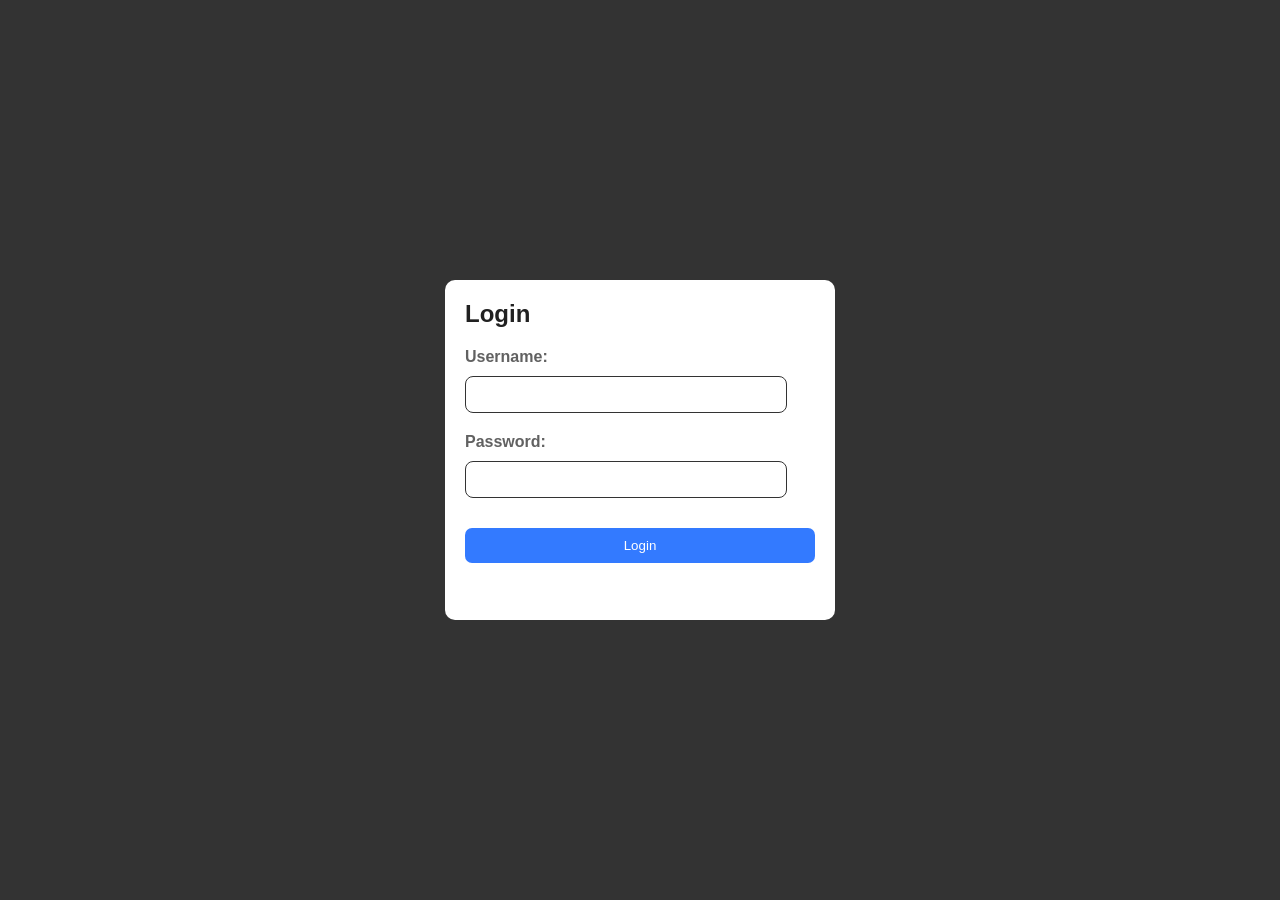
==== login.html @ f1ad9a21 "Login page and Registration page added with layout" ====
<!DOCTYPE html>
<html lang="en">

<head>
    <meta charset="UTF-8">
    <meta name="viewport" content="width=device-width, initial-scale=1.0">
    <title>Login to Pixlify</title>
    <link rel="stylesheet" href="style.css">
</head>

<body>

    <div class="auth-wrapper">

        <div class="login-Container">

            <form class="auth">

                <h2>Login</h2>
                <div>
                <p>Username:</p>
                <input type="text">
                </div>
                <div class="Password-box">
                <p>Password:</p>
                <input type="password">
                    </div>

                <button>Login</button>
            </form>

        </div>

    </div>


    <script src="script.js"></script>
</body>

</html>
---- style.css ----
* {

    margin: 0;
    padding: 0;
    font-family: 'Segoe UI', Tahoma, Geneva, Verdana, sans-serif;
}

body {

    background: #333;
}

.container {

    display: grid;
    grid-template-columns: 1fr 8fr;
    grid-template-rows: 80px 1fr;
    grid-template-areas: "nav nav"
        "sidebar dashboard";
    gap: 2px;
    width: 100%;
    height: 100vh;
}


.navbar {
    color: #fff;
    background: #212121;
    grid-area: nav;
    padding: 10px;
    display: flex;
    justify-content: space-between;
    align-items: center;

}

.sidebar {
    color: #fff;
    background: #212121;
    grid-area: sidebar;
    padding: 10px;
    display: flex;
    flex-direction: column;
    align-items: center;
    gap: 20px;
    padding-top: 10px;
}



.dashboard {
    color: #fff;
    background: #212121;
    grid-area: dashboard;
    padding: 10px;
}

.searchBox {

    display: flex;
    justify-content: center;
    align-items: center;
    flex: 1;
    gap: 10px;
    flex: 1;
}

.searchBox input {

    padding: 10px;
    border-radius: 20px;
    flex: 1;
    max-width: 350px;
    outline: none;
    border: none;
}

.searchBox button {

    padding: 10px;
    border-radius: 20px;
    cursor: pointer;
    outline: none;
    border: none;

}

.btn {

    padding: 8px 13px;
    border-radius: 25px;
    cursor: pointer;
    background-color: #fff;
    text-decoration: none;
    color: #333;
    display: inline-block;
}

.set {

    margin-top: auto;
    background: none;
    color: #fff;
    outline: none;
    border: none;
    cursor: pointer;
    display: flex;
    flex-direction: column;
    align-items: center;
}

.side-item {

    background: none;
    color: #fff;
    outline: none;
    border: none;
    cursor: pointer;
    display: flex;
    flex-direction: column;
    align-items: center;
}


.auth-wrapper {


    display: flex;
    justify-content: center;
    align-items: center;
    height: 100vh;
}

.login-Container {

    background: #fff;
    color: #212121;
    width: 100%;
    max-width: 350px;
    height: 100%;
    max-height: 300px;
    padding: 20px;
    border-radius: 10px;
}


.auth {

    display: flex;
    flex-direction: column;
    gap: 20px;

}

.auth p {
    font-weight: bold;
    color: #333333c5;
}

.auth input {

    border-radius: 8px;
    padding: 10px;
    margin-top: 10px;
    width: 100%;
    max-width: 300px;
    border: 1px solid #333;
}

.auth button {

    border-radius: 7px;
    padding: 10px;
    margin-top: 10px;
    color: #fff;
    background-color: rgba(0, 89, 255, 0.8);
    border: none;
    outline: none;
    cursor: pointer;

}

.Password-box {

    position: relative;
}

.regi-wrapper {

    display: flex;
    justify-content: center;
    align-items: center;
    height: 100vh;
}

.regi-container {

    background: #fff;
    max-width: 350px;
    width: 90%;
    height: 100%;
    max-height: 500px;
    padding: 10px;
    border-radius: 10px;
}

.auth-regi{
    display: flex;
    flex-direction: column;
    gap: 20px;
    padding: 10px;

}

.auth-regi input{

    border-radius: 7px;
    padding: 10px;
    margin-top: 10px;
    max-width: 300px;
    width: 100%;
    border: 1px solid #333333b6;
}

.auth-regi button{

     border-radius: 7px;
    padding: 10px;
    margin-top: 10px;
    color: white;
    background-color: rgba(0, 89, 255, 0.8);
    cursor: pointer;
    outline: none;
    border: none;
    font-size: medium;
    font-weight: bold;
}

button:hover{
    opacity: 0.9;
}

input:focus {
    border-color: #0059ff;
    outline: none;
}
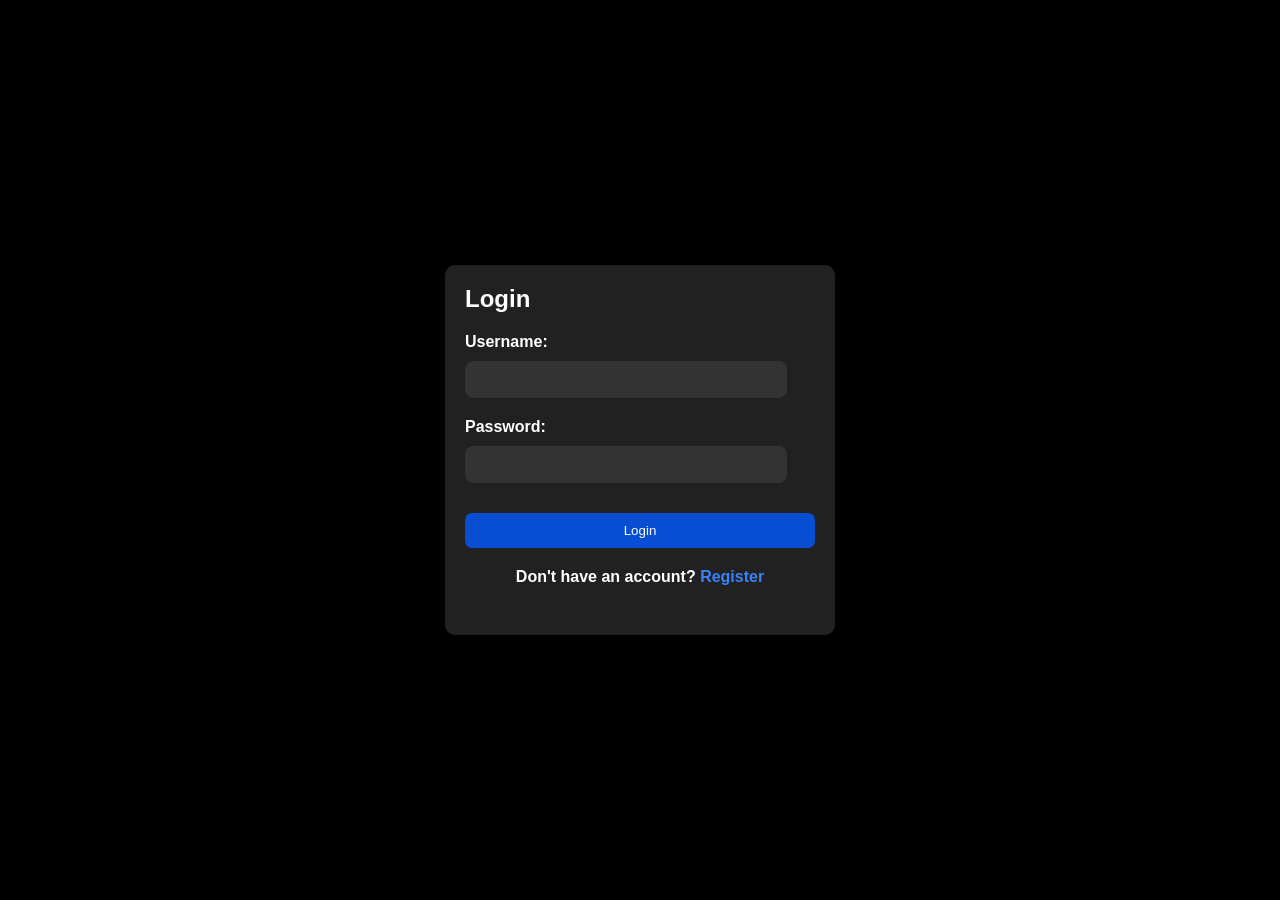
==== commit 8fc2ae1e: "Login and Regi improved" ====
--- a/login.html
+++ b/login.html
@@ -18,22 +18,26 @@
 
                 <h2>Login</h2>
                 <div>
-                <p>Username:</p>
-                <input type="text">
+                    <p>Username:</p>
+                    <input type="text">
                 </div>
                 <div class="Password-box">
-                <p>Password:</p>
-                <input type="password">
-                    </div>
+                    <p>Password:</p>
+                    <input type="password">
+                </div>
 
                 <button>Login</button>
+
+                <p class="switch-auth">
+                    Don't have an account?
+                    <a href="register.html">Register</a>
+                </p>
             </form>
 
         </div>
 
     </div>
 
-
     <script src="script.js"></script>
 </body>
 
--- a/style.css
+++ b/style.css
@@ -25,7 +25,7 @@
 
 .navbar {
     color: #fff;
-    background: #212121;
+    background: #121212;
     grid-area: nav;
     padding: 10px;
     display: flex;
@@ -36,7 +36,7 @@
 
 .sidebar {
     color: #fff;
-    background: #212121;
+    background: #121212;
     grid-area: sidebar;
     padding: 10px;
     display: flex;
@@ -46,14 +46,29 @@
     padding-top: 10px;
 }
 
-
+.pix {
+
+    color: white;
+    font-size: xx-large;
+    font-weight: 900;
+    text-decoration: none;
+    letter-spacing: 1px;
+    transition: all 0.3s ease;
+}
+
+.pix:hover{
+    color: #3b82f6;
+    text-shadow: 0 0 15px rgba(77,141,255,0.7);
+}
 
 .dashboard {
     color: #fff;
-    background: #212121;
+    background: #121212;
     grid-area: dashboard;
-    padding: 10px;
-}
+    padding: 25px;
+    overflow-y: auto;
+}
+
 
 .searchBox {
 
@@ -73,6 +88,18 @@
     max-width: 350px;
     outline: none;
     border: none;
+    background: #2A2A2A;
+    color: white;
+    background: rgba(255,255,255,0.08);
+    backdrop-filter: blur(10px);
+}
+
+.searchBox input::placeholder{
+    color:#999;
+}
+
+.searchBox input:focus{
+     box-shadow: 0 0 30px rgba(0, 76, 255, 0.4);
 }
 
 .searchBox button {
@@ -82,8 +109,20 @@
     cursor: pointer;
     outline: none;
     border: none;
-
-}
+}
+
+.searchBox button:hover{
+
+    transform: scale(1.05);
+    background: #4d8dff;
+    color: white;
+}
+
+.pics-btn:hover {
+
+    transform: scale(1.05);
+}
+
 
 .btn {
 
@@ -92,8 +131,18 @@
     cursor: pointer;
     background-color: #fff;
     text-decoration: none;
-    color: #333;
+    color: #212121;
     display: inline-block;
+    transition: all 0.3s ease;
+}
+
+.btn:hover{
+
+    background: #4d8dff;
+    color: white;
+    transform: translateY(-2px);
+    box-shadow: 0 0 15px rgba(77,141,255,0.5);
+     border: 1px solid #4d8dff;
 }
 
 .set {
@@ -121,6 +170,15 @@
     align-items: center;
 }
 
+.side-item:hover{
+    color: #4d8dff;
+    transform: translateY(-3px);
+}
+
+.set:hover{
+   color: #4d8dff;
+    transform: translateY(-3px);
+}
 
 .auth-wrapper {
 
@@ -129,16 +187,17 @@
     justify-content: center;
     align-items: center;
     height: 100vh;
+    background: black;
 }
 
 .login-Container {
 
-    background: #fff;
-    color: #212121;
+    background: #212121;
+    color: #fff;
     width: 100%;
     max-width: 350px;
     height: 100%;
-    max-height: 300px;
+    max-height: 330px;
     padding: 20px;
     border-radius: 10px;
 }
@@ -149,12 +208,12 @@
     display: flex;
     flex-direction: column;
     gap: 20px;
-
+    color: #fff;
 }
 
 .auth p {
     font-weight: bold;
-    color: #333333c5;
+    color: #fff;
 }
 
 .auth input {
@@ -165,6 +224,8 @@
     width: 100%;
     max-width: 300px;
     border: 1px solid #333;
+    background: #333;
+    color: #fff;
 }
 
 .auth button {
@@ -191,20 +252,22 @@
     justify-content: center;
     align-items: center;
     height: 100vh;
+    background: black;
 }
 
 .regi-container {
 
-    background: #fff;
+    background: #212121;
     max-width: 350px;
     width: 90%;
     height: 100%;
-    max-height: 500px;
+    max-height: 530px;
     padding: 10px;
     border-radius: 10px;
-}
-
-.auth-regi{
+    color: #fff;
+}
+
+.auth-regi {
     display: flex;
     flex-direction: column;
     gap: 20px;
@@ -212,7 +275,7 @@
 
 }
 
-.auth-regi input{
+.auth-regi input {
 
     border-radius: 7px;
     padding: 10px;
@@ -220,11 +283,13 @@
     max-width: 300px;
     width: 100%;
     border: 1px solid #333333b6;
-}
-
-.auth-regi button{
-
-     border-radius: 7px;
+    background: #333;
+    color: #fff;
+}
+
+.auth-regi button {
+
+    border-radius: 7px;
     padding: 10px;
     margin-top: 10px;
     color: white;
@@ -236,11 +301,140 @@
     font-weight: bold;
 }
 
-button:hover{
+.switch-auth{
+    text-align:center;
+    color:#a1a1aa;
+}
+
+.switch-auth a{
+    color:#3b82f6;
+    text-decoration:none;
+}
+
+.moreBtn{
+
+    display: block;
+    margin: 30px auto;
+    padding: 12px 25px;
+    border: none;
+    border-radius: 25px;
+    cursor: pointer;
+    font-size: 16px;
+    display: none;
+}
+
+
+button:hover {
     opacity: 0.9;
 }
 
 input:focus {
     border-color: #0059ff;
     outline: none;
+}
+
+.pics-btn{
+    background:#2A2A2A;
+    color:white;
+    border:none;
+    padding:10px 20px;
+    border-radius:20px;
+    margin-bottom: 10px;
+}
+
+.pics-btn:hover{
+     background:#2563EB;
+}
+
+.moreBtn{
+    background:#2563EB;
+    color:white;
+}
+
+.moreBtn:hover{
+    transform:translateY(-2px);
+}
+
+.image-grid{
+    column-count: 3;
+    column-gap: 20px;
+    margin-top: 20px;
+}
+
+.card{
+    break-inside: avoid;
+    margin-bottom: 20px;
+    transition: all 0.3s ease;
+    border-radius: 12px;
+    overflow: hidden;
+}
+
+.card img{
+    width: 100%;
+    height: auto;
+    display: block;
+    border-radius: 10px;
+    transition: transform .4s ease;
+    border-radius: 12px;
+}
+
+.card:hover img{
+
+    transform:scale(1.05)
+}
+
+
+.card:hover{
+
+    transform:translateY(-5px);
+    transition:0.3s;
+}
+
+.loader{
+    width: 40px;
+    height: 40px;
+    border: 4px solid #ccc;
+    border-top: 4px solid #0059ff;
+    border-radius: 50%;
+    animation: spin 1s linear infinite;
+    margin: 50px auto;
+}
+
+
+.active{
+    background:#0059ff;
+    color:white;
+}
+
+.message-box{
+    display: flex;
+    justify-content: center;
+    align-items: center;
+    min-height: 300px;
+    font-size: 24px;
+    font-weight: bold;
+    color: #fff;
+    text-align: center;
+}
+
+@keyframes spin{
+    100%{
+        transform: rotate(360deg);
+    }
+}
+
+@media(max-width:900px){
+
+    .image-grid{
+        column-count:2;
+    }
+
+}
+
+@media(max-width:600px){
+
+    .image-grid{
+        column-count:1;
+    }
+
 }
